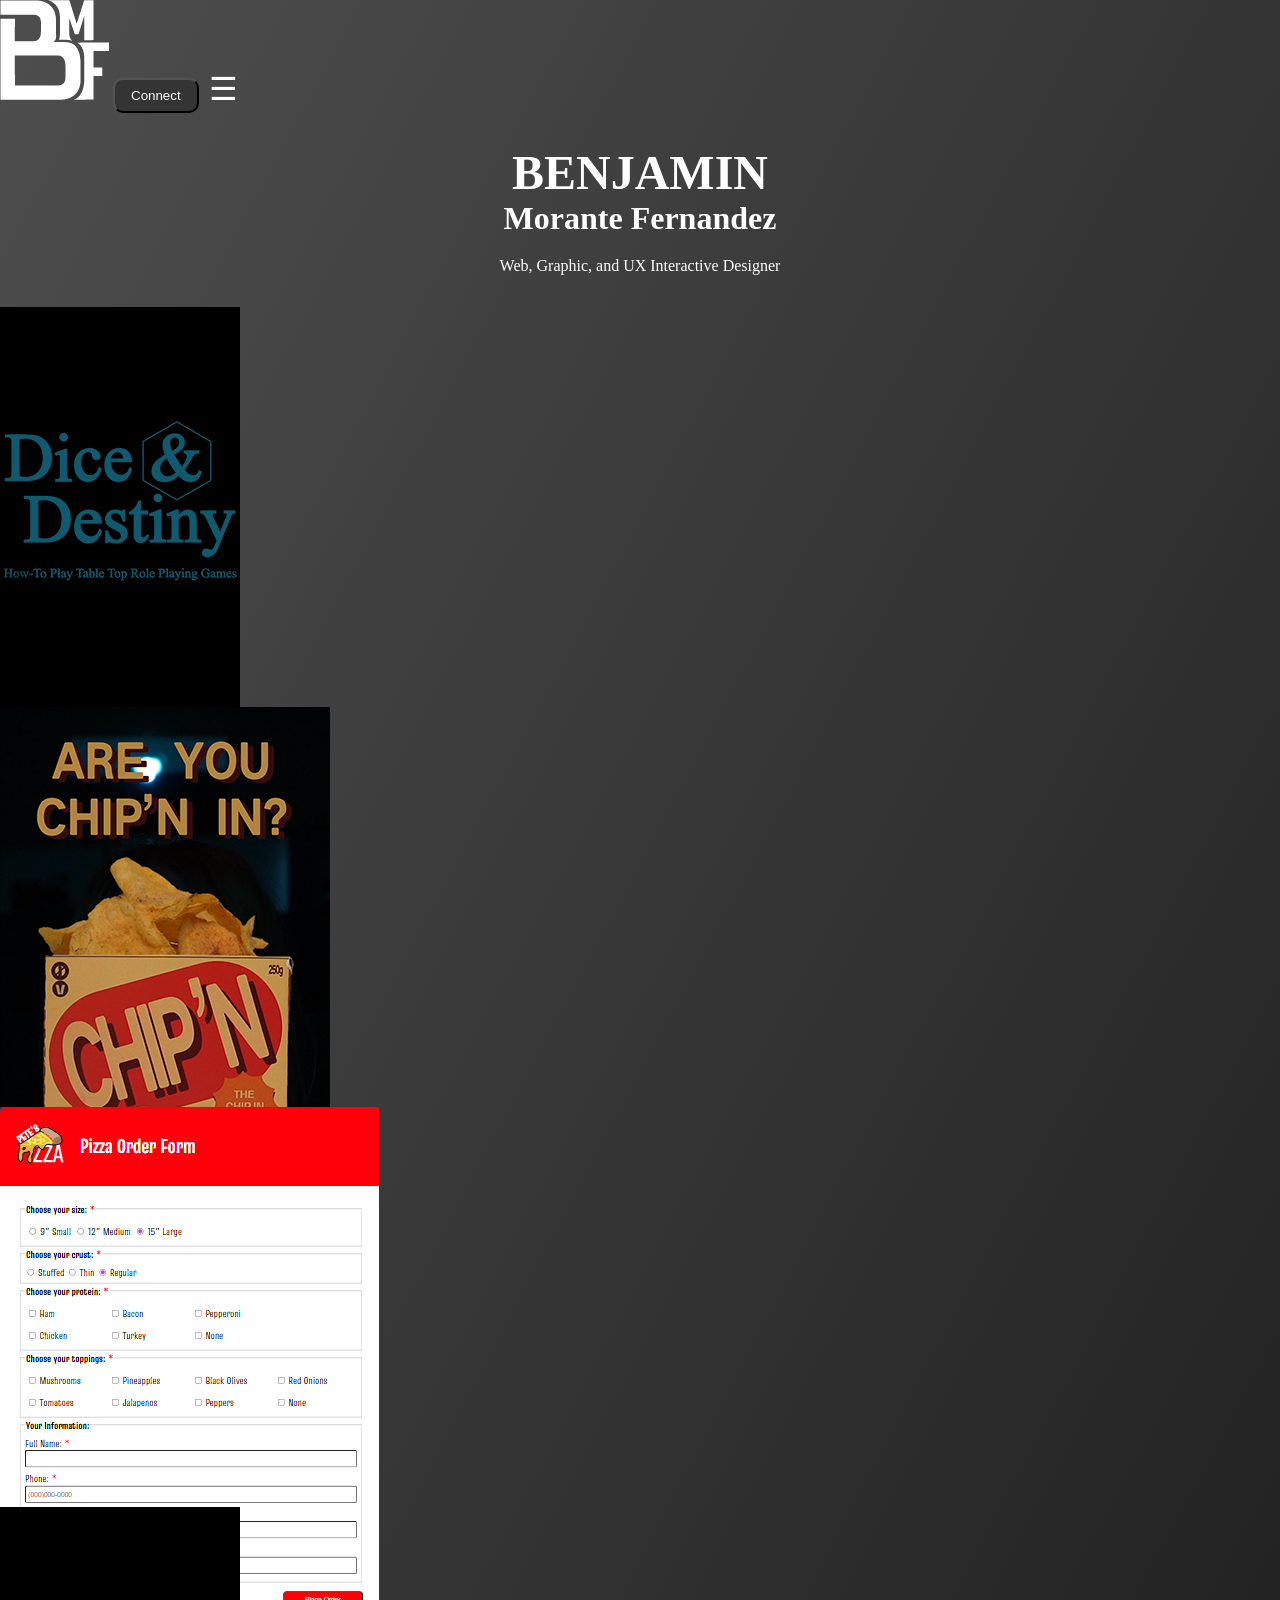
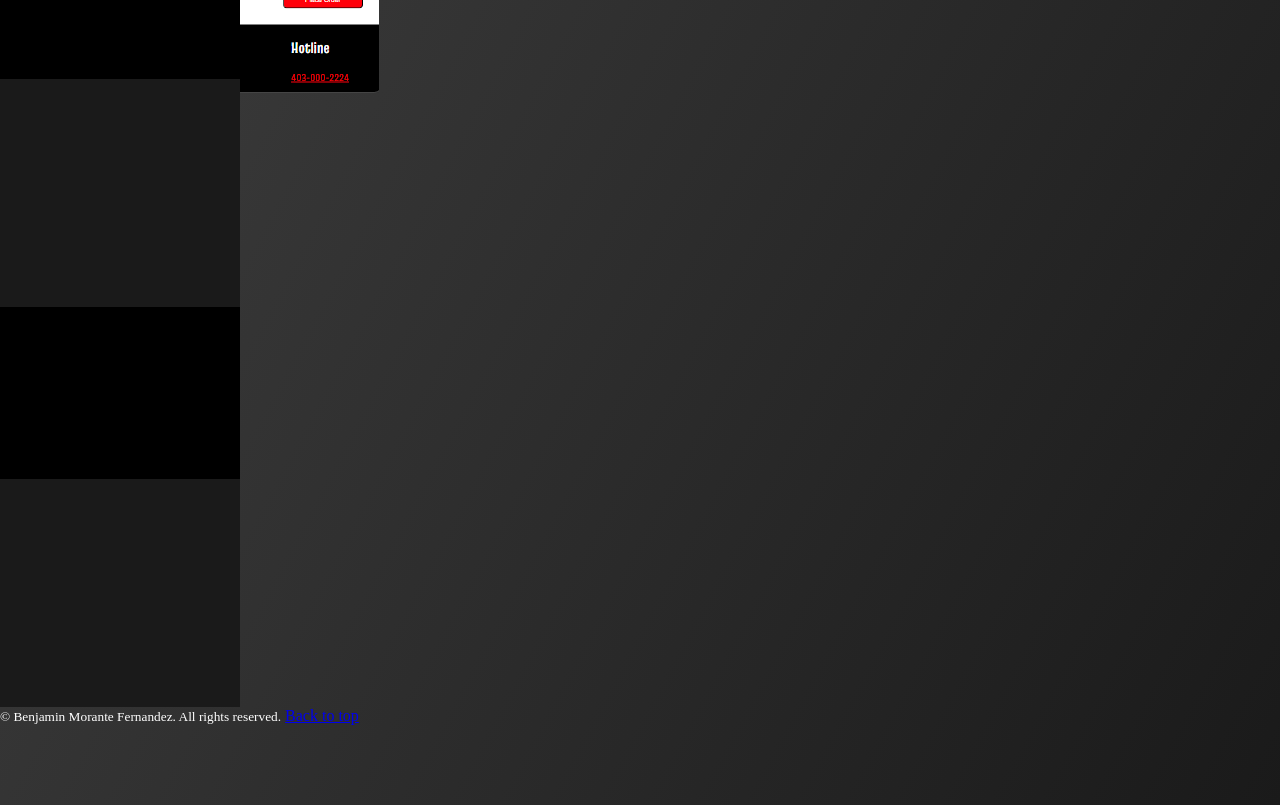
==== about-me.html @ 3eb37431 "Switched to MB1 Design Backed up stylings Created new styles Adjusted and restructured to a MB1 appr" ====
<!DOCTYPE html>
<html lang="en">
<head>
    <meta charset="UTF-8">
    <meta name="viewport" content="width=device-width, initial-scale=1.0">
    <title>BMF Portfolio</title>
    <link rel="stylesheet" href="new-styles.css">
</head>

<body>
    <header id="masthead">
        <a href="index.html"><img src="assets/BMF white logo - SAIT YR 1.webp" alt="Benjamin Morante Fernandez Logo"></a>

        <button id="show-contact-form" class="button">Connect</button>
        
        <!-- Hamburger Menu: Trigram of Heaven -->
        <button id="toggle">&#9776;</button>

        <nav id="menu">
            <ul>
                <li><a href="portfolio.html">Portfolio</a></li>
                <li><a href="about-me.html">About Me</a></li>
            </ul>
        </nav>
    </header>

    <main>
    <section id="contact-form">
        <dialog id="modal">

        <div>
            <p><span class="required">*</span> = required</p>
            <button id="close-contact-form" class="button">✖</button>
        </div>

        <form action="https://formsubmit.co/b.morantefernandez@gmail.com" method="post">
            <fieldset id="info">
                <legend>Your information <span class="required">*</span></legend>

                <section>
                    <label for="fullname">Full Name:</label>
                    <input type="text" id="fullname" name="fullname" required>
                </section>
                    <label for="email">Email:</label>
                    <input type="email" id="email" name="email" autocomplete="email" required>
            </fieldset>
            
            <fieldset id="contact-reasons">
                <legend>Reason for Contact:<span class="required">*</span></legend>
                <section>
                    <input type="radio" name="reason" id="general" value="general" checked required>
                    <label for="general">General Inquiry</label>
                </section>
                <section>
                    <input type="radio" name="reason" id="tech-support" value="tech-support">
                    <label for="tech-support">Technical Support</label>
                </section>
                <section>
                    <input type="radio" name="reason" id="opportunity" value="opportunity">
                    <label for="opportunity">Business Opportunity</label>
                </section>
                <section>
                    <input type="radio" name="reason" id="feedback" value="feedback">
                    <label for="feedback">Feedback</label>
                </section>
            </fieldset>

            <label for="message">Message:</label>
            <textarea name="message" id="message" spellcheck="true"></textarea>

                <input type="hidden" name="_subject" value="[Portfolio] Someone has contacted you!">

            <button id="submit-form" class="button" type="submit">Send</button>
        </form>
        </dialog>
    </section>

    <section id="hero">
        <h1>
            <div id="hero_first-name">Benjamin </div>
            <div id="hero_last-name">Morante Fernandez</div>
        </h1>
        <p id="hero_tag">Web, Graphic, and UX Interactive Designer</p>
    </section>

    <section id="about">
        <p></p>
    </section>

    <section id="project-overview"> 
        <section class="project-card" id="storyhive">
            <div class="frontside">
                <img src="assets/dice_and_destiny/Thumbnail.png" alt="Dice and Destiny: How to play tabletop roleplaying games">
            </div>
            <div class="backside">
                <h2>Storyhive Application</h2>
                <p>I've applied for Telus Storyhive's 2026 voices to create a how-to series for playing tabletop roleplaying games. Creating motion graphics for the elevator pitch</p>
                <!-- <a href="#P1">Learn More</a> -->
            </div>
        </section>
        
        <section class="project-card" id="chipn">
            <div class="frontside">
                <img src="assets/chipn/are-you-chipn-in.webp" alt="Chip'n Product Box">
            </div>
            <div class="backside">
                <h2>Chip'N Commercial</h2>
                <p>Worked in a team of 5 to produce a commercial for a chip company. Created motion graphics, edited commercial, and built the product box layouts with brand designer's graphics.  </p>
                <!--  <a href="#P2">Learn more</a> -->
            </div>
        </section>
        
        <section class="project-card" id="pizza-form">
            <div class="frontside">
                <img src="assets/pizza_form/pizza-form_tablet.png" alt="Pizza ordering form">
            </div>
            <div class="backside">
                <h2>Pizza Ordering form</h2>
                <p>Tasked with creating a pizza brand for a fictitous local shop and developing a responsive ordering form.</p>
                <!-- <a href="#P1">Learn More</a> -->
            </div>
        </section>
        
        <section class="project-card" id="brand-guideline">
            <div class="frontside">
                <img src="" alt="">
                <video>
                    <source src="assets/">
                </video>
            </div>
            <div class="backside">
                <h2>TreeHouse Music Studios' Brand Guidelines</h2>
                <p>Delivered full guideline document with working files for mockups and standard file sizes for various usage</p>
                <!-- <a href="#P1">Learn More</a> -->
            </div>
        </section>
        <section class="project-card" id="Shangri-la-resort">
            <div class="frontside">
                <img src="" alt="">
                <video>
                    <source src="assets/">
                </video>
            </div>
            <div class="backside">
                <h2>Shangri-la Beach Resort</h2>
                <p>Created a semantically optimized webpage for a beach resort. With a booking order form and  </p>
                <!-- <a href="#P1">Learn More</a> -->
            </div>
        </section>
        

    </section>

    </main>
    <footer>
        <small>&copy; Benjamin Morante Fernandez. All rights reserved.</small>
        <a href="#">Back to top</a>
    </footer>
    <script src="contact-form.js"></script>
    <script src="script.js"></script>
</body>
</html>
---- new-styles.css ----
*{box-sizing: border-box;}

:root{
    /* Color Variables */
    --light-grey: #4e4e4e;
    --grey: #343434;
    --dark-grey: #1a1a1a;
    --dark-grey-alpha: rgba(26, 26, 26,0.75);
}

@keyframes fadeUp{
    from{ 
        opacity: 0; 
        transform: translateY(30px);
    }
    to{
        opacity: 1;
        transform: translateY(0);
    }
}

/* 
================ MOBILE FIRST 
Making a portfolio to showcase the skills I've learned in my first year as an Interactive Design student majoring in Web Development.
*/
body{
    background: linear-gradient( to bottom right, var(--light-grey), var(--grey), var(--dark-grey));
    color: white;

    margin: 0 0 5rem 0;
}

/* Design Classes */
.button{
    background-color: var(--grey);
    color: white;
}

/* 
===== MASTHEAD
For Mobile Design, this should stick to the bottom, making it easier to navigate though the menu on your phone one-handed.
*/
header{
    position: relative;
    z-index: 999;
}
.header-content{
    display: flex;
    justify-content: space-between;
    align-items: center;

    width: 100%;
    margin: 0;
    padding: 1rem;
    
    background-color: var(--dark-grey);
    
    position: fixed;
    bottom: 0;
}
button#show-contact-form{
    padding: 0.5rem 1rem;
    border-radius: 10px;
}
button#toggle{
    font-size: 2rem;
    background: none;
    color: white;
    border: none;
    cursor: pointer;
}
nav{
    background-color: var(--dark-grey);
    position:absolute;
    bottom: 100%;
    z-index: 999;
    width: 50%;
    right: 0;
    display: none;
}
nav ul{
    width: 100%;
    padding: 0;
    text-align: center;
}
nav ul li{
    display: block;
    list-style: none;
}
nav ul li a{
    display: block;
    color: white;
    text-decoration: none;
    width: 100%;
    padding: 0.5rem;
}
#menu.active{
    display: flex;
}

/* ========= CONTACT FORM */
dialog{
    background-color: #1a1a1a;
    color: white;

    border: none;
    width: 100%;
}
dialog::backdrop{
    background-color: var(--dark-grey-alpha);
}
dialog div{
    display: flex;
    justify-content: space-between;
    align-items: center;
}
.required{
    color: red;
}
button#close-contact-form{
    border-radius: 50%;
    padding: 0.5rem 0.75rem;
}
fieldset{
    margin-bottom: 0.5rem;
}
fieldset#info{
    border: #4e4e4e;
}
fieldset#contact-reasons{
    border: none;
    padding-left: 0;
}
input[type="text"], input[type="email"]{
    padding: 0.25rem;
}
label{
    display: block;
    margin: 0.25rem 0;
}
input[type="radio"]+label{
    display: inline;
}
textarea{
    width: 100%;
    height: 5rem;
    margin-bottom: 0.5rem;
}
button#submit-form{
    padding: 0.5rem 1rem;
    border-radius: 10px;
    /* Get this to display in the center of the modal */
}


/* ============ HOME PAGE =========== */
/* ==== HERO */
#hero{
    padding: 0 1rem;
    margin: 2rem 0;
    text-align: center;
}
#hero_first-name{
    font-size: 3rem;
    text-transform: uppercase;

    opacity: 0;
    animation: fadeUp 1s ease forwards;
    animation-delay: 0.2s;
}
#hero_last-name{
font-size: 2rem;

    opacity: 0;
    animation: fadeUp 1s ease forwards;
    animation-delay: 0.4s;
}
#hero_tag{
    opacity: 0;
    animation: fadeUp 1s ease forwards;
    animation-delay: 0.6s;
}

/* ==== CAROUSEL: Project Selection */
#project-carousel{
    display: flex;
    gap: 2rem;
    width: 100vw;
    height: fit-content;
    padding-left: 2rem;

    overflow-x: scroll;
    overflow-y: hidden;
    scrollbar-width: none;

    /* Defining Container */
    container-type: scroll-state;
    container-name: project-carousel;
}

/* Add in UX Scroll Direction buttons for the carousel */
@container project-carousel scroll-state(scrollable: right){

    #project-carousel::scroll-button(right){


    }
}

.project-card{ 
    width: 15rem;
    height: 25rem;
    background-color: var(--dark-grey);

    position: relative;
}
.frontside{
    background-color: black;
}
.backside{
    padding: 1rem;
    background-color: var(--dark-grey-alpha);
    position: absolute;
    top:0;
    height: inherit;
    display: none;
}
.status{
    position: absolute;
    bottom: 0;
    left: 4rem;
    padding: 0.5rem 2rem;
    margin-bottom: 0;

    background-color: white;
    color: var(--dark-grey);
}

.project-card:hover{
    /* .frontside{
        display: none;
    } */
    .backside{
        display: block
    }
}


/* .project-card{
    position: relative;
    width: 20rem;
    height: 32rem;
    
    background-color: black;
    border: 2px solid white;
    box-shadow: 0 0 10px rgba(0, 0, 0, .5);
    border-radius: 10px;

    transition: transform 0.5s ease, box-shadow 0.5s ease;

    display: flex;
    align-items: center;

    img{
        border-radius: 10px;
    };
}
.backside{
    display: none;
    border-radius: 10px;
}
.project-card:hover{

    .backside{
        background-color: rgba(0, 0, 0, .9);
        padding: 2rem;
        height: 100%;
        position: absolute;
        top: 0;
        font-size: 1.5rem;
        display: grid;
        grid-template-rows: 1fr 5fr 1fr;
        a{
            justify-self: end;
            align-self: center;
            background-color: #343434;
            color: white;
            border-radius: 10px;
            padding: 0.5rem 1rem;
            text-decoration: none;

        }
    }
}
#storyhive{animation-delay: 0.8s;}
#chipn{animation-delay: 1s;}
#pizza-form{animation-delay: 1.2s;}

#storyhive .frontside{
    height: 586px;
    display: flex;
    align-items: center;
    border-radius: 10px;
}

#chipn img{
    margin: 0 1.5rem;
}
 */



/* ========== portfolio.html ============== */
/* #selected-project{
    margin: 0 1rem;

    h1{
        text-transform: uppercase;
        font-size: 1rem;
    }
    h2{
        font-size: 2rem;
    }
    h3{
        font-size: 1.5rem;
    }
    img{
        width: 100%;
    }

} */
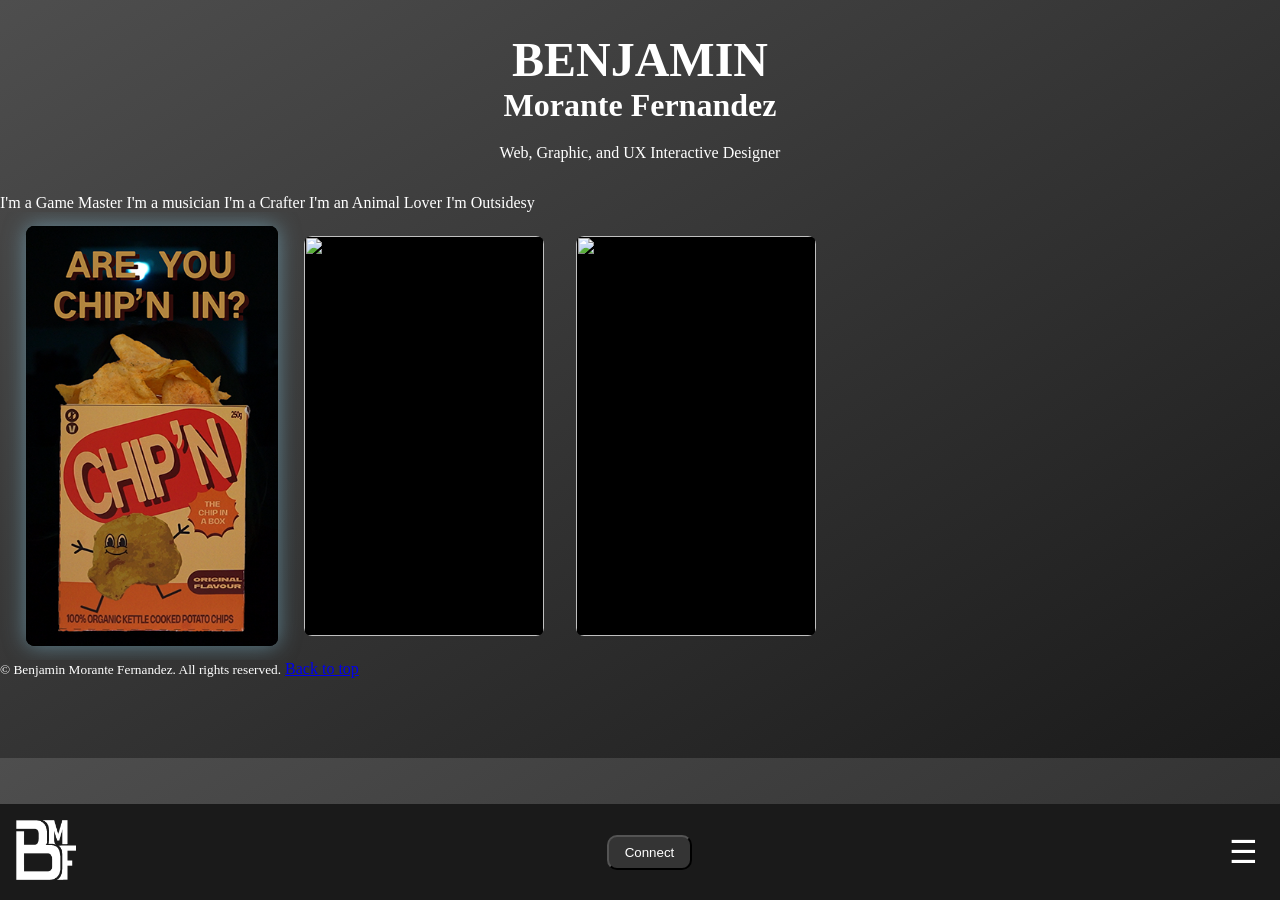
==== commit adb1f8fa: "Project Selections Added toggle for project selection styling Created JavaScript for switching conte" ====
--- a/about-me.html
+++ b/about-me.html
@@ -9,19 +9,21 @@
 
 <body>
     <header id="masthead">
-        <a href="index.html"><img src="assets/BMF white logo - SAIT YR 1.webp" alt="Benjamin Morante Fernandez Logo"></a>
+        <div class="header-content">
+        <a href="index.html"><img src="assets/BMF white logo - SAIT YR 1.webp" alt="Benjamin Morante Fernandez Logo" width="60" height="60"></a>
+        
+        <nav id="menu">
+            <ul>
+                <li><a href="about-me.html">About Me</a></li>
+                <!-- <li><button>Accessibility</button></li> -->
+            </ul>
+        </nav>
+        
+        <button id="show-contact-form" class="button">Connect</button>
 
-        <button id="show-contact-form" class="button">Connect</button>
-        
         <!-- Hamburger Menu: Trigram of Heaven -->
         <button id="toggle">&#9776;</button>
-
-        <nav id="menu">
-            <ul>
-                <li><a href="portfolio.html">Portfolio</a></li>
-                <li><a href="about-me.html">About Me</a></li>
-            </ul>
-        </nav>
+        </div>
     </header>
 
     <main>
@@ -84,46 +86,48 @@
     </section>
 
     <section id="about">
-        <p></p>
+        I'm a Game Master
+        I'm a musician
+        I'm a Crafter
+        I'm an Animal Lover
+        I'm Outsidesy
     </section>
 
-    <section id="project-overview"> 
-        <section class="project-card" id="storyhive">
+    <section id="project-carousel"> 
+       <!--  <section class="project-card" id="storyhive" class="selected-project">
             <div class="frontside">
-                <img src="assets/dice_and_destiny/Thumbnail.png" alt="Dice and Destiny: How to play tabletop roleplaying games">
+                <img src="assets/dice_and_destiny/Thumbnail.png" alt="Dice and Destiny: How to play tabletop roleplaying games"> 
+                <p class="status">Pending</p>
             </div>
             <div class="backside">
                 <h2>Storyhive Application</h2>
-                <p>I've applied for Telus Storyhive's 2026 voices to create a how-to series for playing tabletop roleplaying games. Creating motion graphics for the elevator pitch</p>
-                <!-- <a href="#P1">Learn More</a> -->
+                <p>Created an elevator pitch for a how-to series that focuses on tabletop roleplaying games. Created motion graphics, videography, and editing </p>
+            </div>
+        </section> -->
+        
+        <section class="project-card selected-card" id="chipn">
+            <div class="frontside">
+                <img src="assets/chipn/are-you-chipn-in.webp" alt="" width="240" height="400">
+            </div>
+            <div class="backside">
+                <h2>Chip'N Commercial</h2>
+                <p>Produced a commercial for a chip company with a group of 5. In charge of creating motion graphics, editing, location, props, and lighting.</p>
             </div>
         </section>
         
-        <section class="project-card" id="chipn">
+      <!--   <section class="project-card" id="pizza-form">
             <div class="frontside">
-                <img src="assets/chipn/are-you-chipn-in.webp" alt="Chip'n Product Box">
-            </div>
-            <div class="backside">
-                <h2>Chip'N Commercial</h2>
-                <p>Worked in a team of 5 to produce a commercial for a chip company. Created motion graphics, edited commercial, and built the product box layouts with brand designer's graphics.  </p>
-                <!--  <a href="#P2">Learn more</a> -->
-            </div>
-        </section>
-        
-        <section class="project-card" id="pizza-form">
-            <div class="frontside">
-                <img src="assets/pizza_form/pizza-form_tablet.png" alt="Pizza ordering form">
+                <img src="assets/pizza_form/pizza-form_tablet.png" alt="Pizza ordering form" width="240" height="400">
             </div>
             <div class="backside">
                 <h2>Pizza Ordering form</h2>
-                <p>Tasked with creating a pizza brand for a fictitous local shop and developing a responsive ordering form.</p>
-                <!-- <a href="#P1">Learn More</a> -->
+                <p>Creating a Brand Logo, Graphic Elements, and a functional order form for a fictitous local pizza establishment</p>
             </div>
-        </section>
+        </section> -->
         
         <section class="project-card" id="brand-guideline">
             <div class="frontside">
-                <img src="" alt="">
+                <img src="https://placehold.co/240x400" alt="" width="240" height="400">
                 <video>
                     <source src="assets/">
                 </video>
@@ -131,20 +135,16 @@
             <div class="backside">
                 <h2>TreeHouse Music Studios' Brand Guidelines</h2>
                 <p>Delivered full guideline document with working files for mockups and standard file sizes for various usage</p>
-                <!-- <a href="#P1">Learn More</a> -->
             </div>
         </section>
-        <section class="project-card" id="Shangri-la-resort">
+
+        <section class="project-card" id="resort-website" >
             <div class="frontside">
-                <img src="" alt="">
-                <video>
-                    <source src="assets/">
-                </video>
+                <img src="https://placehold.co/240x400" alt="" width="240" height="400">
             </div>
             <div class="backside">
                 <h2>Shangri-la Beach Resort</h2>
                 <p>Created a semantically optimized webpage for a beach resort. With a booking order form and  </p>
-                <!-- <a href="#P1">Learn More</a> -->
             </div>
         </section>
         
--- a/new-styles.css
+++ b/new-styles.css
@@ -186,12 +186,13 @@
     display: flex;
     gap: 2rem;
     width: 100vw;
-    height: fit-content;
+    height:28rem;
     padding-left: 2rem;
 
     overflow-x: scroll;
     overflow-y: hidden;
     scrollbar-width: none;
+    align-items: center;
 
     /* Defining Container */
     container-type: scroll-state;
@@ -211,11 +212,18 @@
     width: 15rem;
     height: 25rem;
     background-color: var(--dark-grey);
+    border-radius: 8px;
 
     position: relative;
 }
 .frontside{
     background-color: black;
+    height: inherit;
+    border-radius: 8px;
+    
+    img,video{
+        border-radius: 8px;
+    }
 }
 .backside{
     padding: 1rem;
@@ -240,9 +248,36 @@
     /* .frontside{
         display: none;
     } */
-    .backside{
+  /*   .backside{
         display: block
-    }
+    } */
+}
+
+.selected-card{
+    box-shadow: 0 0 20px rgba(135, 207, 235, 0.5);
+    transition: box-shadow 1s ease forwards;
+    transform: scale(105%);
+}
+
+/* ========= Selected Project Info Styling */
+#selected-project{
+    margin: 1rem;
+
+    h3{
+        text-transform: uppercase;
+        font-size: 1rem;
+    }
+    h3::after{
+        content: ":";
+    }
+    h4{
+        font-size: 2rem;
+        margin: 0;
+    }
+    .tools,.role{
+        font-style: italic;
+    }
+
 }
 
 
